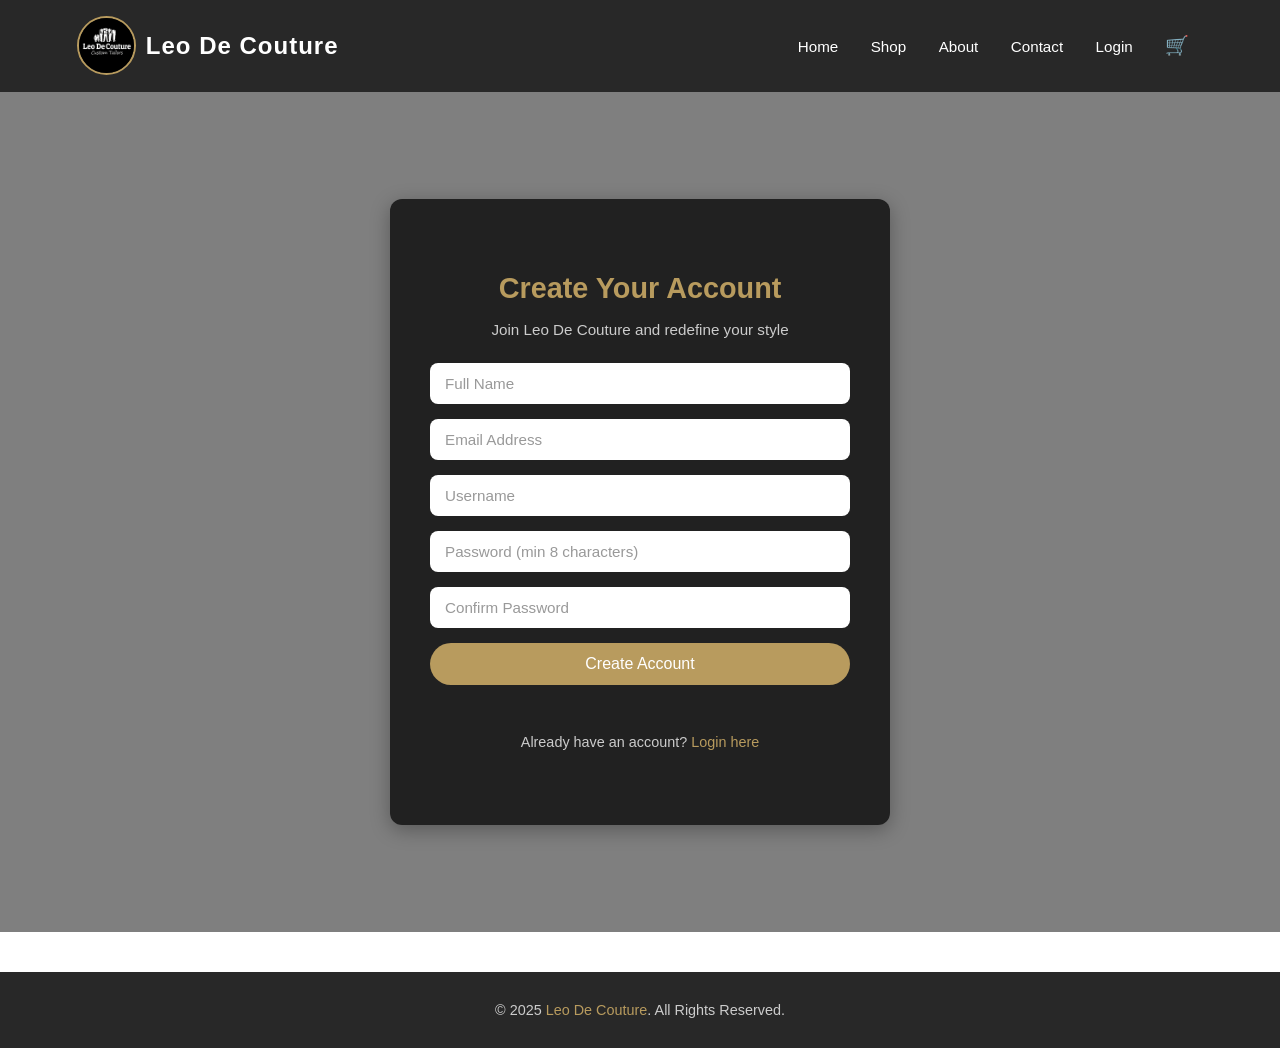
==== singin.html @ db5a4606 "first commit" ====
<!DOCTYPE html>
<html lang="en">
<head>
  <meta charset="UTF-8" />
  <meta name="viewport" content="width=device-width, initial-scale=1.0" />
  <title>Leo De Couture | Create Account</title>
  <link rel="stylesheet" href="signin.css" />
</head>
<body>

  <!-- NAVBAR -->
  <nav class="navbar">
    <div class="nav-left">
      <img src="images/logo.png" alt="Leo De Couture Logo" class="logo-img" />
      <h2>Leo De Couture</h2>
    </div>
    <div class="nav-links">
      <a href="index.html">Home</a>
      <a href="products.html">Shop</a>
      <a href="about.html">About</a>
      <a href="contact.html">Contact</a>
      <a href="login.html">Login</a>
      <a href="cart.html" class="cart-icon">🛒</a>
    </div>
  </nav>

  <!-- SIGN UP SECTION -->
  <section class="signup-section">
    <div class="signup-container">
      <h2>Create Your Account</h2>
      <p>Join Leo De Couture and redefine your style</p>

      <form id="signupForm" novalidate>
        <input type="text" id="fullname" placeholder="Full Name" required />
        <input type="email" id="email" placeholder="Email Address" required />
        <input type="text" id="username" placeholder="Username" required />
        <input type="password" id="password" placeholder="Password (min 8 characters)" required />
        <input type="password" id="confirmPassword" placeholder="Confirm Password" required />

        <p id="error-message" class="error-message"></p>

        <button type="submit">Create Account</button>

        <div class="links">
          <p>Already have an account? <a href="login.html">Login here</a></p>
        </div>
      </form>
    </div>
  </section>

  <!-- FOOTER -->
  <footer>
    © 2025 <span>Leo De Couture</span>. All Rights Reserved.
  </footer>

  <!-- JS VALIDATION + REDIRECT -->
  <script>
    const form = document.getElementById("signupForm");
    const fullName = document.getElementById("fullname");
    const email = document.getElementById("email");
    const username = document.getElementById("username");
    const password = document.getElementById("password");
    const confirmPassword = document.getElementById("confirmPassword");
    const errorMessage = document.getElementById("error-message");

    form.addEventListener("submit", function (e) {
      e.preventDefault();
      let errors = [];

      const emailRegex = /^[^\\s@]+@[^\\s@]+\\.[^\\s@]+$/;

      if (fullName.value.trim() === "") {
        errors.push("Please enter your full name.");
      }
      if (!emailRegex.test(email.value.trim())) {
        errors.push("Please enter a valid email address.");
      }
      if (username.value.trim() === "") {
        errors.push("Please choose a username.");
      }
      if (password.value.length < 8) {
        errors.push("Password must be at least 8 characters long.");
      }
      if (password.value !== confirmPassword.value) {
        errors.push("Passwords do not match.");
      }

      if (errors.length > 0) {
        errorMessage.innerText = errors.join(" ");
        errorMessage.style.display = "block";
      } else {
        errorMessage.style.display = "none";
        alert("✅ Account created successfully! Welcome to Leo De Couture.");
        // Redirect to Home Page
        window.location.href = "index.html";
      }
    });
  </script>

</body>
</html>
---- signin.css ----
/* ------------------------------
   Leo De Couture | SIGN UP PAGE
-------------------------------- */

body {
  margin: 0;
  padding: 0;
  font-family: "Poppins", sans-serif;
  background: url("../images/login-bg.jpg") center/cover no-repeat;
  background-attachment: fixed;
  color: #fff;
}

/* Navbar */
.navbar {
  background-color: rgba(17,17,17,0.9);
  padding: 12px 6%;
  display: flex;
  align-items: center;
  justify-content: space-between;
}
.nav-left {
  display: flex;
  align-items: center;
  gap: 10px;
}
.logo-img {
  width: 55px;
  height: 55px;
  border-radius: 50%;
  border: 2px solid #b89b5e;
  object-fit: cover;
}
.navbar h2 {
  color: #fff;
  font-weight: 600;
  letter-spacing: 1px;
}
.nav-links a {
  color: #fff;
  margin: 0 14px;
  text-decoration: none;
  font-size: 0.95rem;
  transition: 0.3s;
}
.nav-links a:hover,
.nav-links a.active {
  color: #b89b5e;
}
.nav-links a.cart-icon {
  font-size: 1.2rem;
}
.nav-links a.cart-icon:hover {
  transform: scale(1.1);
  color: #b89b5e;
  transition: 0.3s ease;
}

/* Sign Up Section */
.signup-section {
  min-height: 80vh;
  display: flex;
  align-items: center;
  justify-content: center;
  background: rgba(0,0,0,0.5);
  padding: 60px 20px;
}

.signup-container {
  background-color: rgba(17,17,17,0.85);
  padding: 50px 40px;
  border-radius: 12px;
  max-width: 420px;
  width: 100%;
  box-shadow: 0 5px 20px rgba(0,0,0,0.3);
  text-align: center;
  backdrop-filter: blur(5px);
}

.signup-container h2 {
  color: #b89b5e;
  font-size: 1.8rem;
  margin-bottom: 10px;
}
.signup-container p {
  color: #ccc;
  font-size: 0.95rem;
  margin-bottom: 25px;
}

form {
  display: flex;
  flex-direction: column;
  gap: 15px;
}

input {
  padding: 12px 15px;
  border: none;
  border-radius: 8px;
  font-size: 0.95rem;
  font-family: "Poppins", sans-serif;
  outline: none;
}
input::placeholder {
  color: #999;
}

button {
  background-color: #b89b5e;
  color: #fff;
  border: none;
  padding: 12px;
  border-radius: 25px;
  font-size: 1rem;
  cursor: pointer;
  transition: all 0.3s ease;
}
button:hover {
  background-color: #fff;
  color: #111;
}

.links {
  margin-top: 20px;
}
.links p {
  color: #ccc;
  font-size: 0.9rem;
}
.links a {
  color: #b89b5e;
  text-decoration: none;
  transition: 0.3s;
}
.links a:hover {
  color: #fff;
}

/* Error Message */
.error-message {
  color: #ff6b6b;
  font-size: 0.9rem;
  margin: -5px 0 10px 0;
  display: none;
  text-align: left;
  padding-left: 5px;
}

/* Footer */
footer {
  background-color: rgba(17,17,17,0.9);
  color: #ccc;
  text-align: center;
  padding: 30px 0;
  margin-top: 40px;
  font-size: 0.9rem;
}
footer span {
  color: #b89b5e;
}

/* Responsive */
@media (max-width: 576px) {
  .signup-container {
    padding: 40px 25px;
  }
  .signup-container h2 {
    font-size: 1.6rem;
  }
}
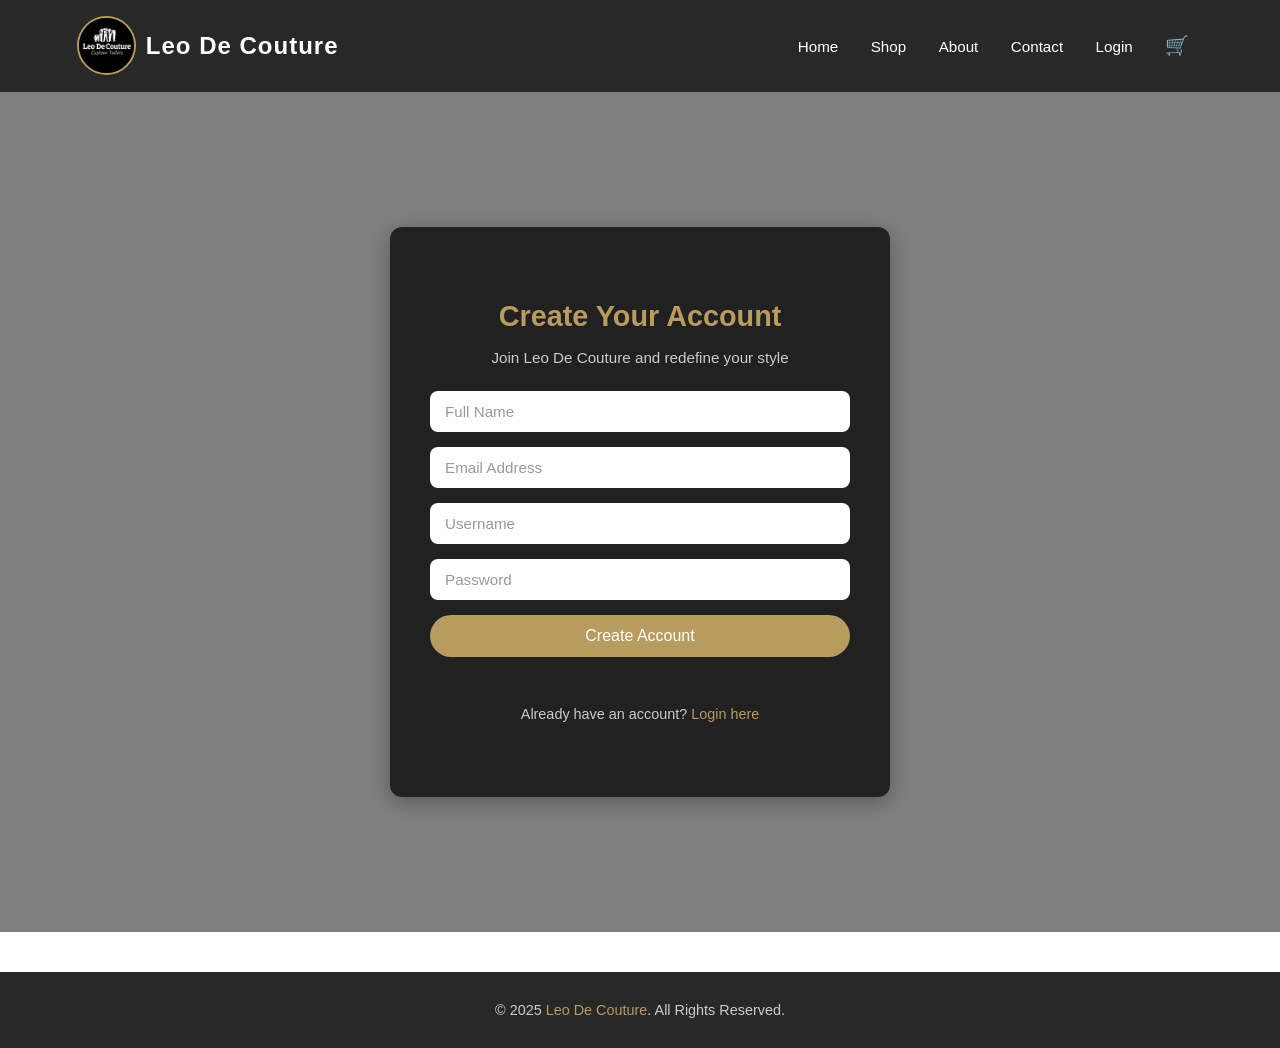
==== commit 5086e3c0: "ddd" ====
--- a/singin.html
+++ b/singin.html
@@ -30,14 +30,12 @@
       <h2>Create Your Account</h2>
       <p>Join Leo De Couture and redefine your style</p>
 
-      <form id="signupForm" novalidate>
-        <input type="text" id="fullname" placeholder="Full Name" required />
-        <input type="email" id="email" placeholder="Email Address" required />
-        <input type="text" id="username" placeholder="Username" required />
-        <input type="password" id="password" placeholder="Password (min 8 characters)" required />
-        <input type="password" id="confirmPassword" placeholder="Confirm Password" required />
-
-        <p id="error-message" class="error-message"></p>
+      <!-- IMPORTANT: action + method -->
+      <form action="signuphandler.php" method="POST">
+        <input type="text" name="fullname" placeholder="Full Name" required />
+        <input type="email" name="email" placeholder="Email Address" required />
+        <input type="text" name="username" placeholder="Username" required />
+        <input type="password" name="password" placeholder="Password" required />
 
         <button type="submit">Create Account</button>
 
@@ -53,49 +51,5 @@
     © 2025 <span>Leo De Couture</span>. All Rights Reserved.
   </footer>
 
-  <!-- JS VALIDATION + REDIRECT -->
-  <script>
-    const form = document.getElementById("signupForm");
-    const fullName = document.getElementById("fullname");
-    const email = document.getElementById("email");
-    const username = document.getElementById("username");
-    const password = document.getElementById("password");
-    const confirmPassword = document.getElementById("confirmPassword");
-    const errorMessage = document.getElementById("error-message");
-
-    form.addEventListener("submit", function (e) {
-      e.preventDefault();
-      let errors = [];
-
-      const emailRegex = /^[^\\s@]+@[^\\s@]+\\.[^\\s@]+$/;
-
-      if (fullName.value.trim() === "") {
-        errors.push("Please enter your full name.");
-      }
-      if (!emailRegex.test(email.value.trim())) {
-        errors.push("Please enter a valid email address.");
-      }
-      if (username.value.trim() === "") {
-        errors.push("Please choose a username.");
-      }
-      if (password.value.length < 8) {
-        errors.push("Password must be at least 8 characters long.");
-      }
-      if (password.value !== confirmPassword.value) {
-        errors.push("Passwords do not match.");
-      }
-
-      if (errors.length > 0) {
-        errorMessage.innerText = errors.join(" ");
-        errorMessage.style.display = "block";
-      } else {
-        errorMessage.style.display = "none";
-        alert("✅ Account created successfully! Welcome to Leo De Couture.");
-        // Redirect to Home Page
-        window.location.href = "index.html";
-      }
-    });
-  </script>
-
 </body>
 </html>
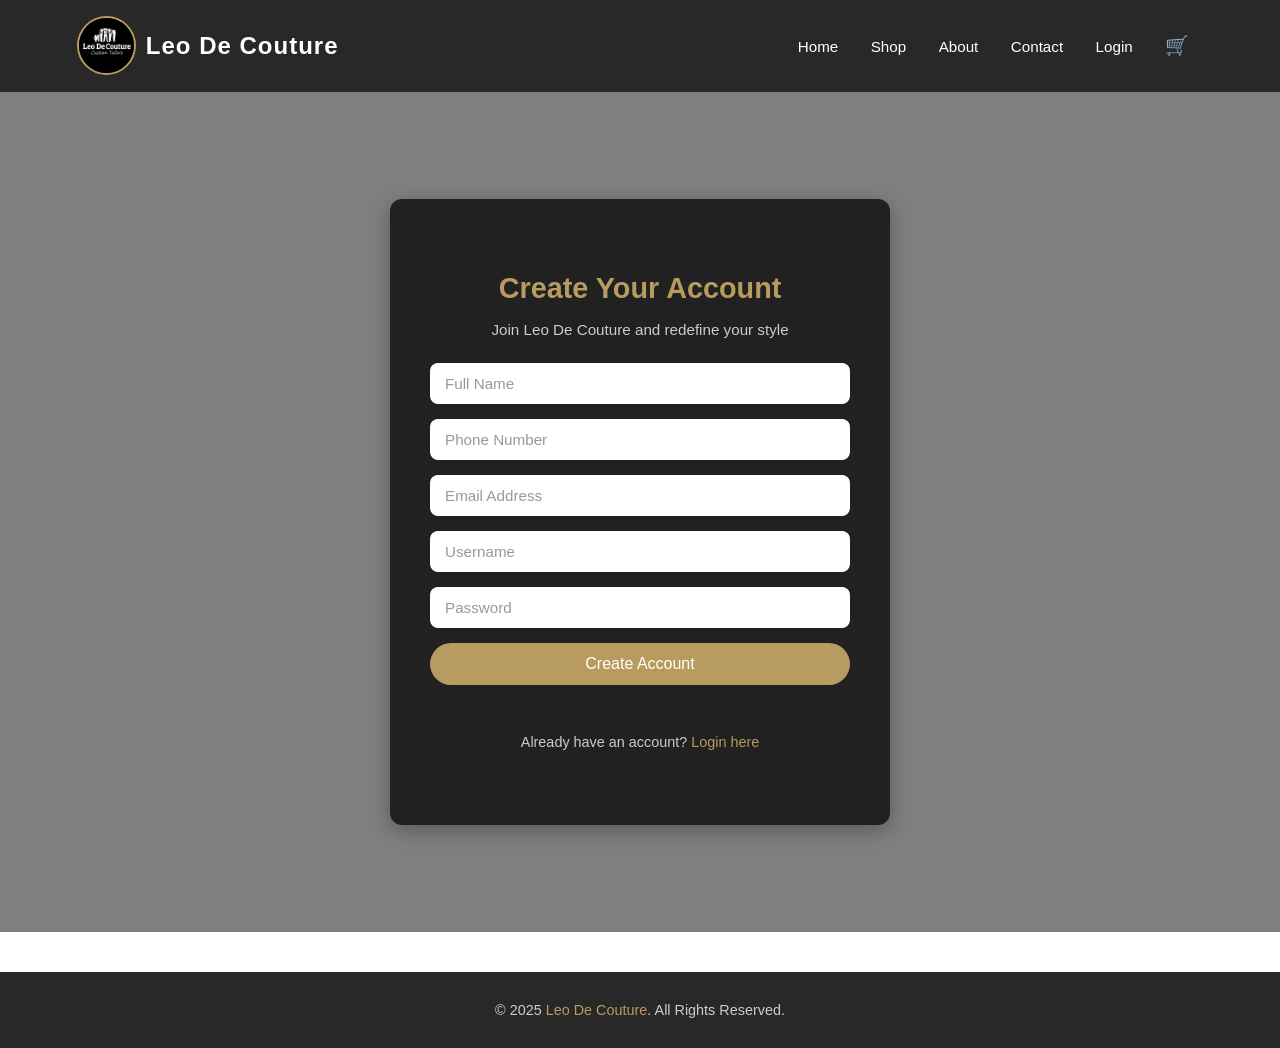
==== commit 328b8aa0: "tableupdate" ====
--- a/singin.html
+++ b/singin.html
@@ -33,6 +33,7 @@
       <!-- IMPORTANT: action + method -->
       <form action="signuphandler.php" method="POST">
         <input type="text" name="fullname" placeholder="Full Name" required />
+        <input type="text" name="phone" placeholder="Phone Number" required />
         <input type="email" name="email" placeholder="Email Address" required />
         <input type="text" name="username" placeholder="Username" required />
         <input type="password" name="password" placeholder="Password" required />
